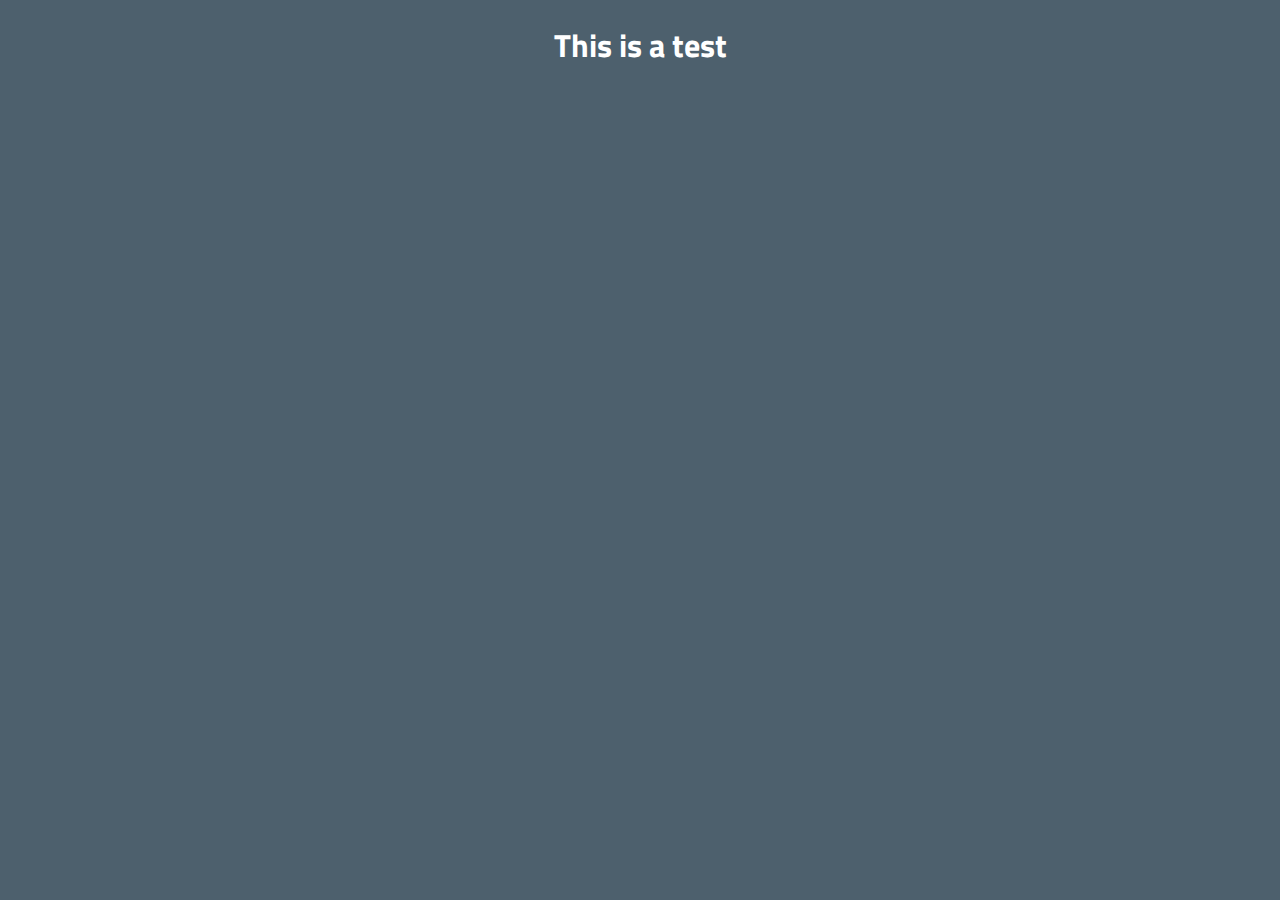
==== index.html @ c3264b8a "Initial commit, added index.html test page" ====
<!DOCTYPE html>
<!-- font-family: 'Titillium Web', sans-serif; -->

<html lang="en">
  <head>
    <meta charset="utf-8">
    <link href="https://fonts.googleapis.com/css?family=Titillium+Web" rel="stylesheet">
  <style>
  body {
  	background-color: #4d606d;
  }
  html, body, div, span, applet, object, iframe,
h1, h2, h3, h4, h5, h6, p, blockquote, pre,
a, abbr, acronym, address, big, cite, code,
del, dfn, em, img, ins, kbd, q, s, samp,
small, strike, strong, sub, sup, tt, var,
b, u, i, center,
dl, dt, dd, ol, ul, li,
fieldset, form, label, legend,
table, caption, tbody, tfoot, thead, tr, th, td,
article, aside, canvas, details, embed, 
figure, figcaption, footer, header, hgroup, 
menu, nav, output, ruby, section, summary,
time, mark, audio, video {
	font-family: 'Titillium Web', sans-serif;
	vertical-align: baseline;
	text-align: center;
	color: #FFFFFF;
}
</style>

<title> Test page </title>

</head>
<body>
<h1> This is a test </h1>

	</body>

	</html>
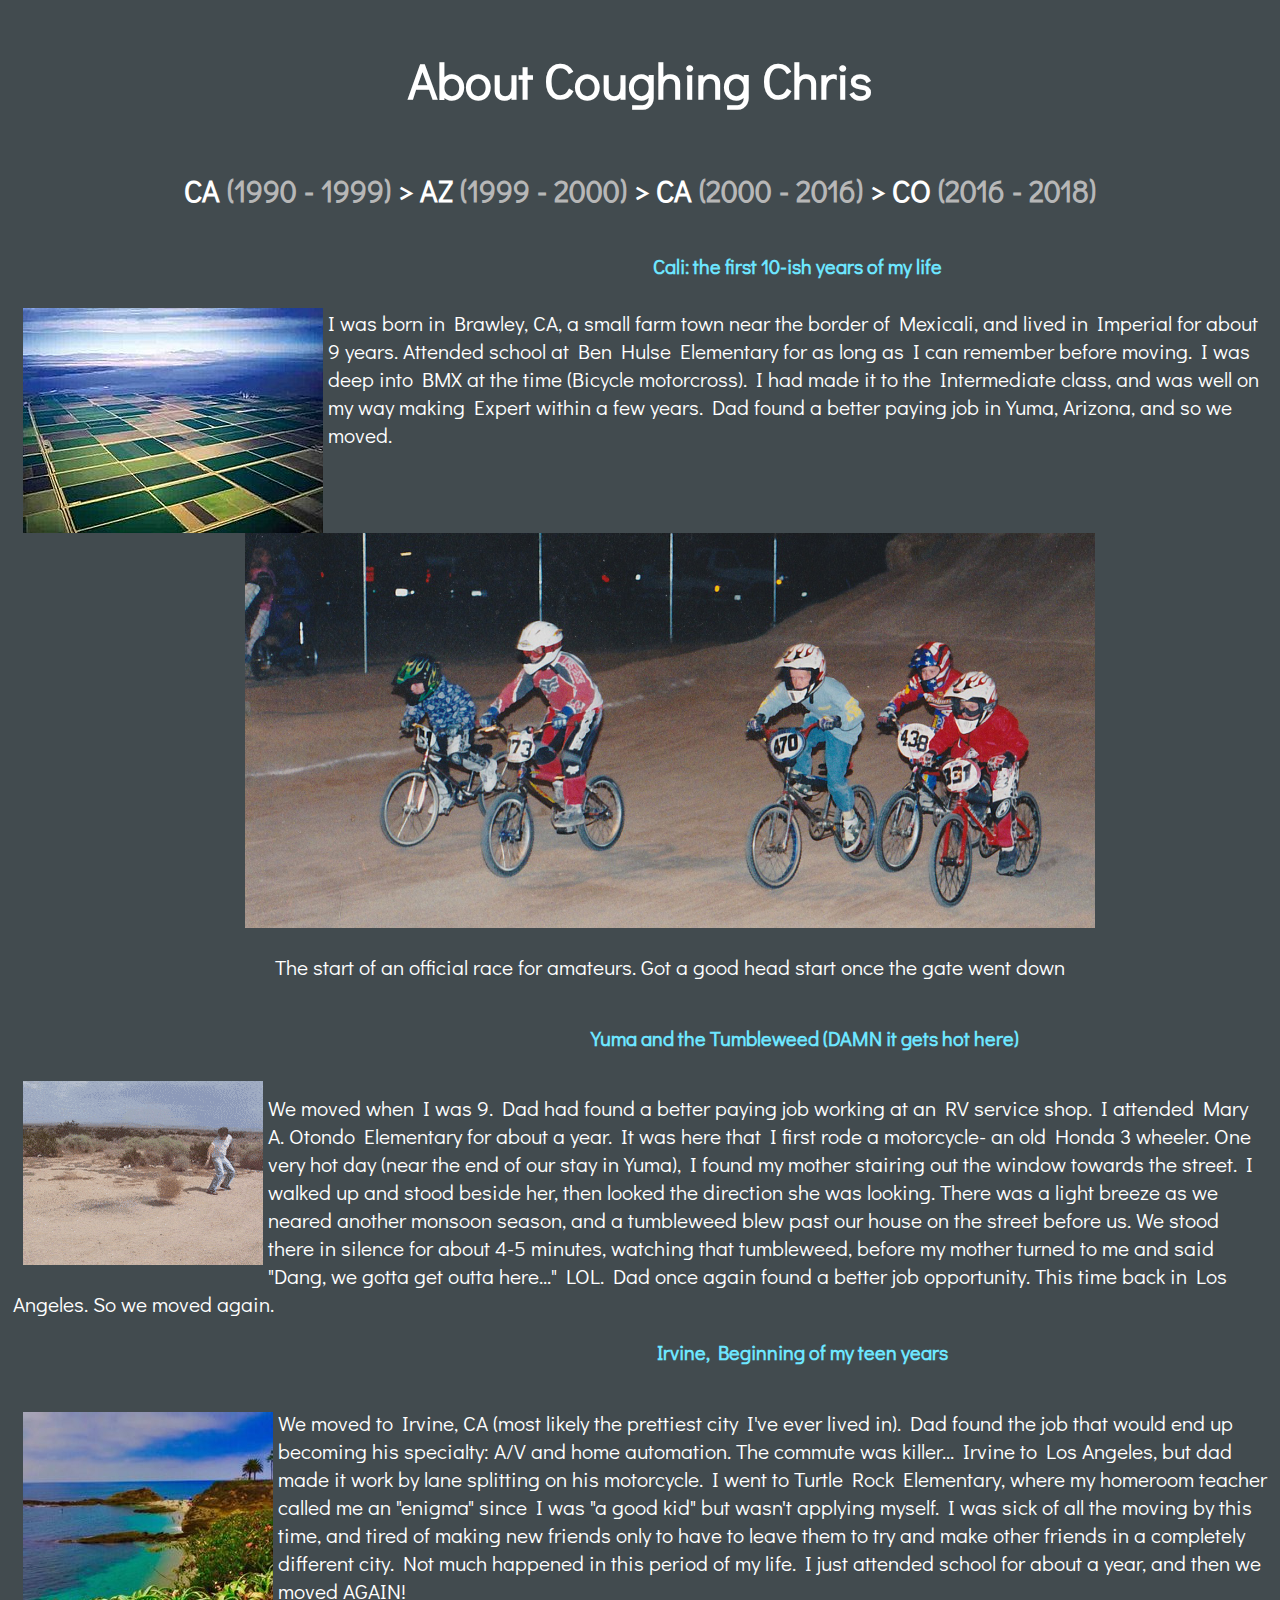
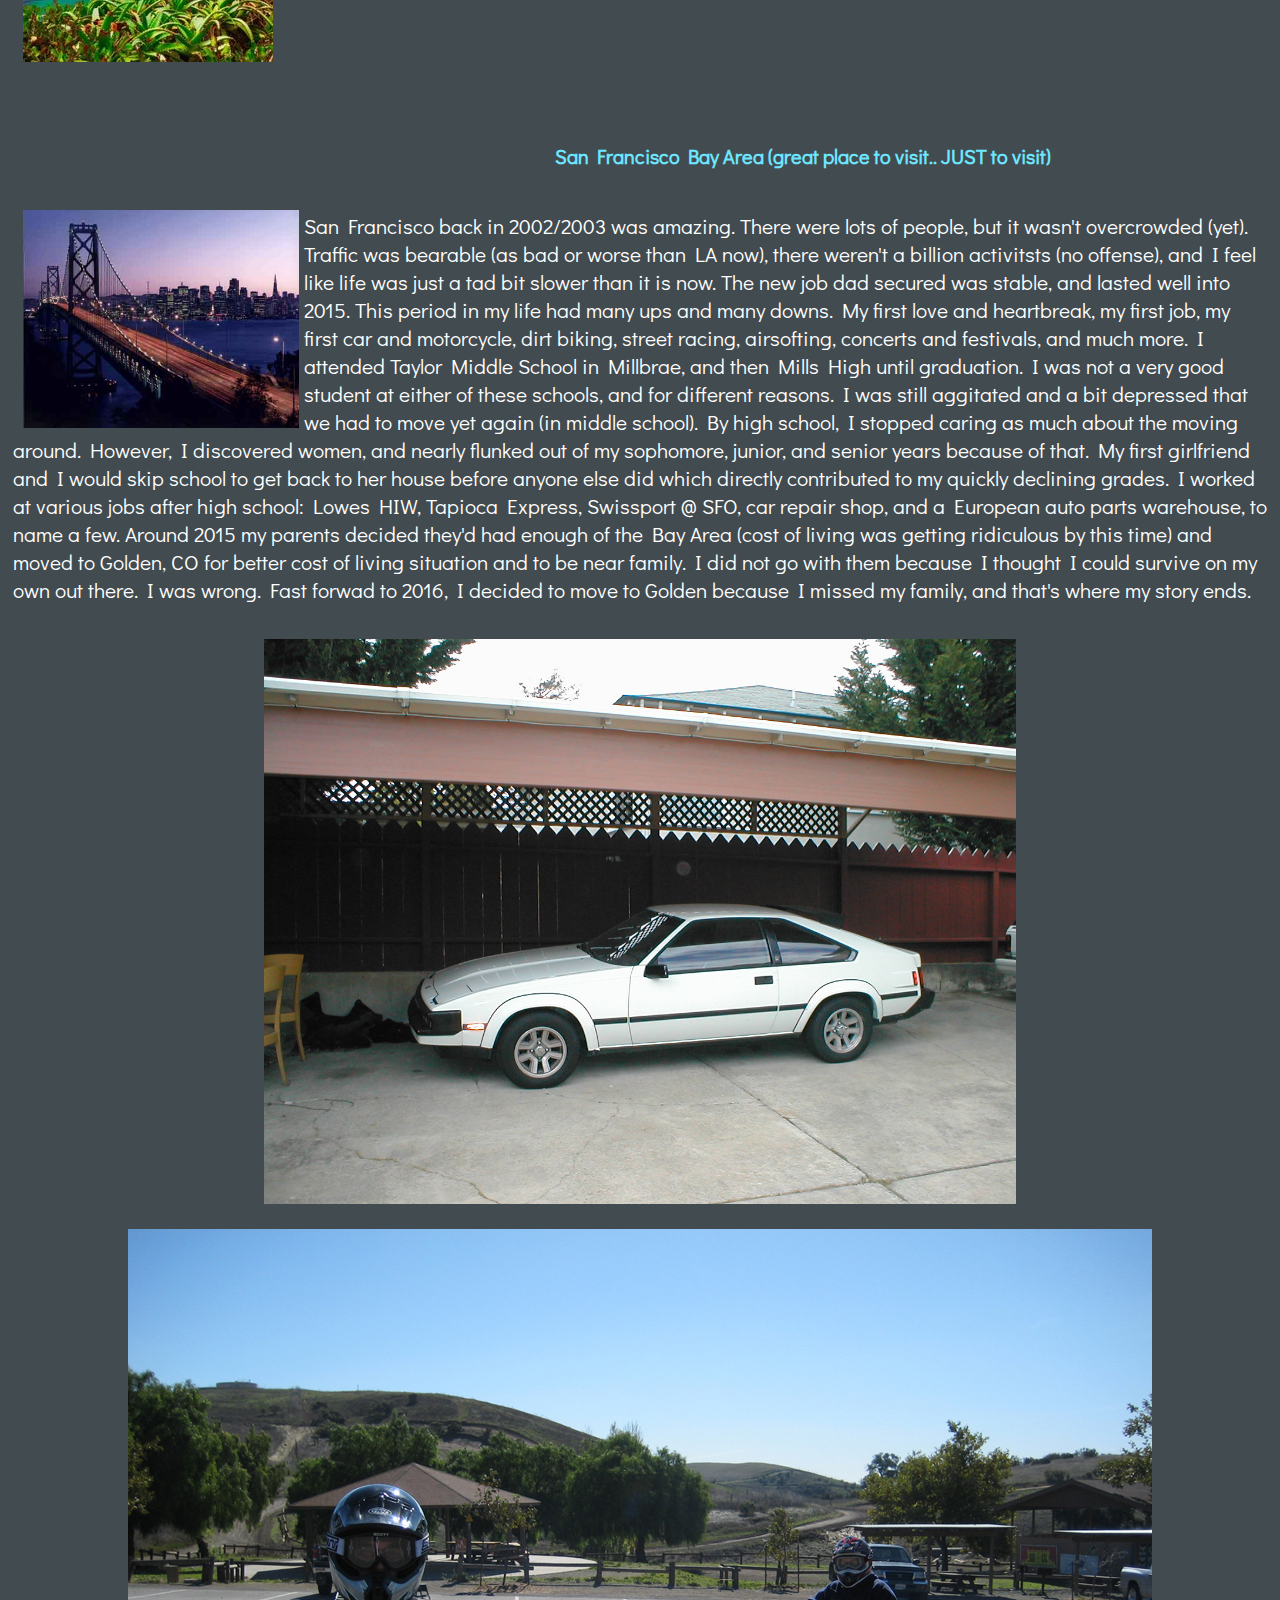
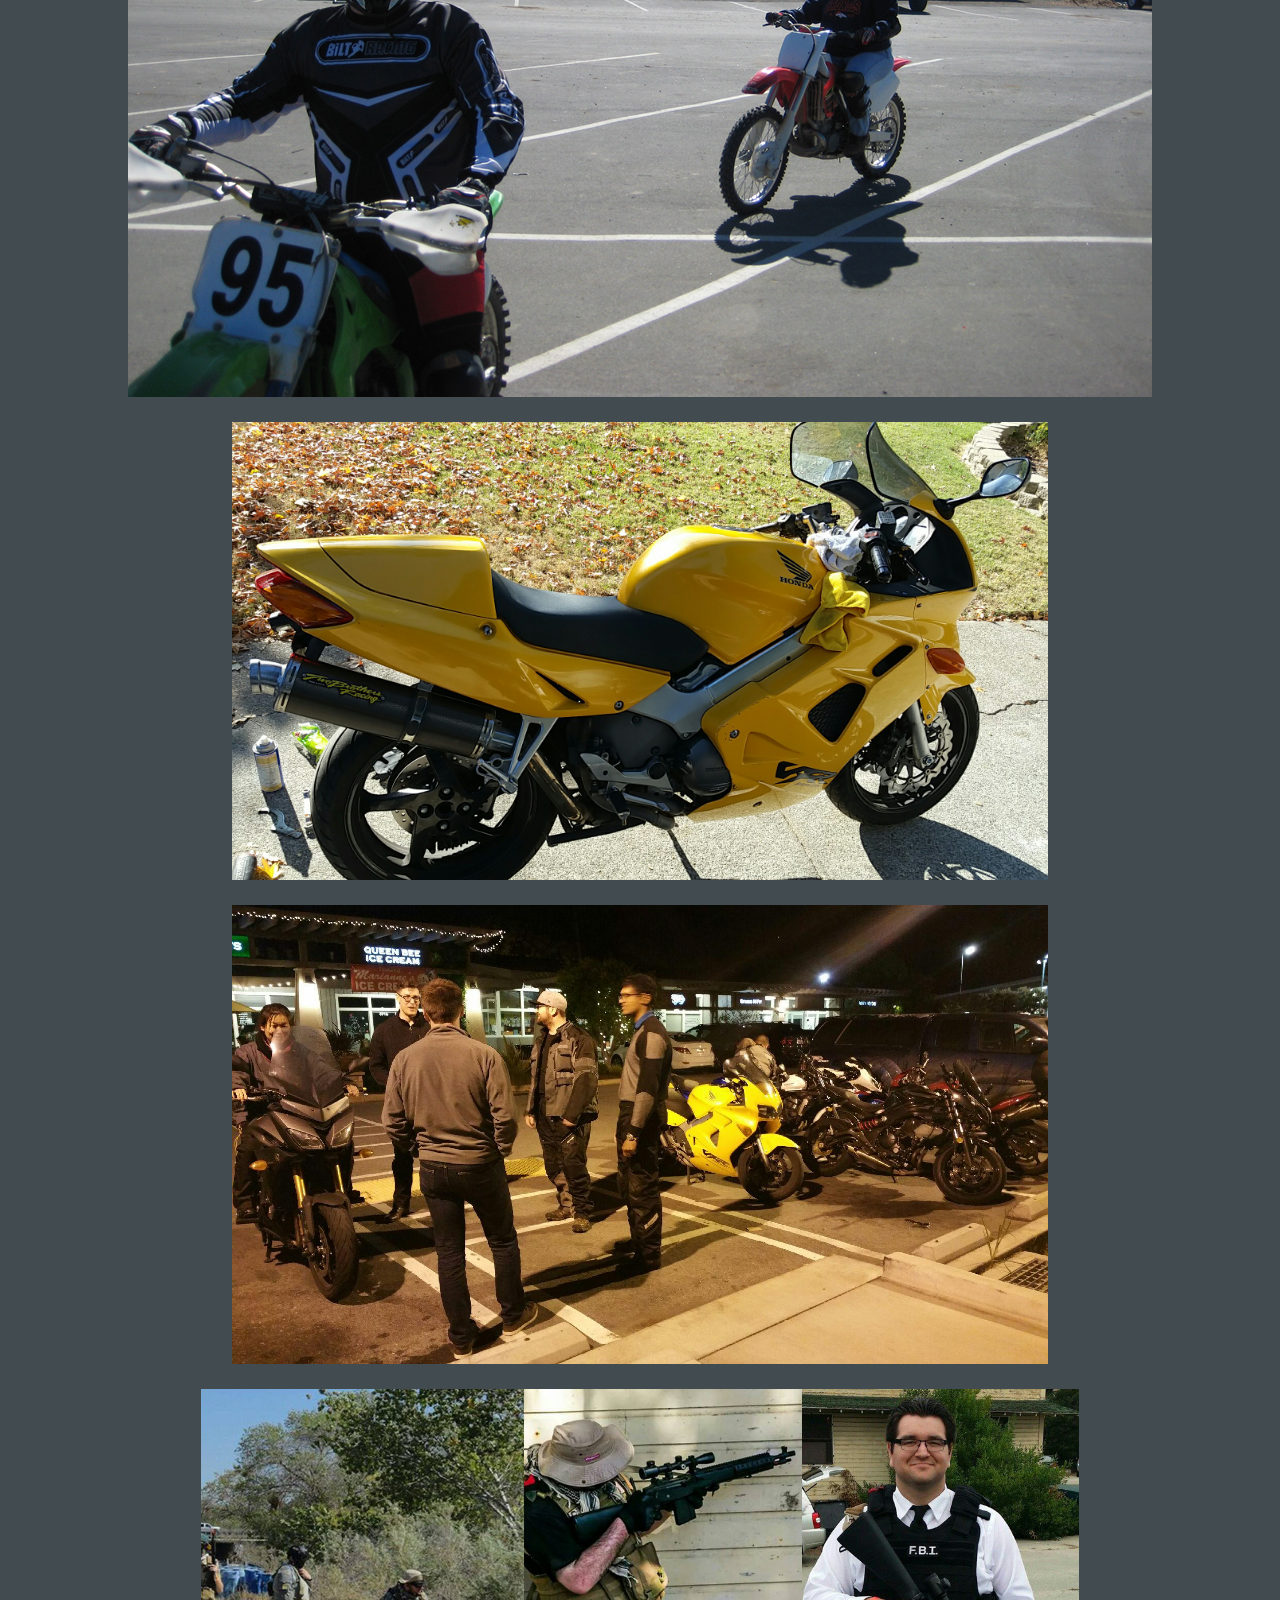
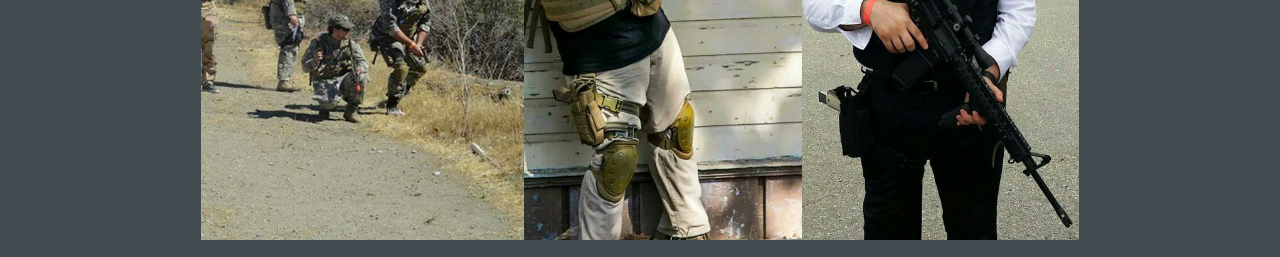
==== commit cae2b7ed: "8 minute presentation" ====
--- a/index.html
+++ b/index.html
@@ -1,40 +1,85 @@
 <!DOCTYPE html>
-<!-- font-family: 'Titillium Web', sans-serif; -->
-
 <html lang="en">
   <head>
-    <meta charset="utf-8">
-    <link href="https://fonts.googleapis.com/css?family=Titillium+Web" rel="stylesheet">
-  <style>
-  body {
-  	background-color: #4d606d;
-  }
-  html, body, div, span, applet, object, iframe,
-h1, h2, h3, h4, h5, h6, p, blockquote, pre,
-a, abbr, acronym, address, big, cite, code,
-del, dfn, em, img, ins, kbd, q, s, samp,
-small, strike, strong, sub, sup, tt, var,
-b, u, i, center,
-dl, dt, dd, ol, ul, li,
-fieldset, form, label, legend,
-table, caption, tbody, tfoot, thead, tr, th, td,
-article, aside, canvas, details, embed, 
-figure, figcaption, footer, header, hgroup, 
-menu, nav, output, ruby, section, summary,
-time, mark, audio, video {
-	font-family: 'Titillium Web', sans-serif;
-	vertical-align: baseline;
-	text-align: center;
-	color: #FFFFFF;
-}
-</style>
+    <div class="container">
+    <div class="row">
+    <link rel="stylesheet" href="https://stackpath.bootstrapcdn.com/bootstrap/4.1.3/css/bootstrap.min.css" integrity="sha384-MCw98/SFnGE8fJT3GXwEOngsV7Zt27NXFoaoApmYm81iuXoPkFOJwJ8ERdknLPMO" crossorigin="anonymous">
 
-<title> Test page </title>
+    <link rel="stylesheet" href="styles.css">
+      <link href="https://fonts.googleapis.com/css?family=Didact+Gothic" rel="stylesheet">
+      
+  <title> Coughing Chris </title>
+</head>
+</div>
+<body>
+  <div class="container">
+    <div class="row">
+  <header>
+    <h1 style="text-align: center"> About Coughing Chris </h1>
+    <hr class="style11" />
+    <h1 style="text-align: center; font-size: 30px"> CA <span style = "color: #b7b7b7">(1990 - 1999)</span> > AZ <span style = "color: #b7b7b7">(1999 - 2000)</span> > CA <span style = "color: #b7b7b7">(2000 - 2016)</span> > CO <span style = "color: #b7b7b7">(2016 - 2018)</span> </h1>
+    <hr class="style11" />
+  </header>
 
-</head>
-<body>
-<h1> This is a test </h1>
+<section>
+  <img src="img/imp-valley-fields.jpg" alt="farmland of imperial" style="float: left; padding: 55px 5px 0px 10px" />
 
+    <h2 style="color: #6de6ff; text-align: center; font-size: 20px">Cali: the first 10-ish years of my life </h2>
+    <hr class="style11" />
+    
+      <p style="text-align: left; margin: 0px 0px 70px 0px"> I was born in Brawley, CA, a small farm town near the border of Mexicali, and lived in Imperial for about 9 years. Attended school at Ben Hulse Elementary for as long as I can remember before moving. I was deep into BMX at the time (Bicycle motorcross). I had made it to the Intermediate class, and was well on my way making Expert within a few years. Dad found a better paying job in Yuma, Arizona, and so we moved. </p>
+
+      <hr class="style11" />
+      <center><img src="img/bmx.jpg" alt="bmx" style=" max-width: 850px; height: auto; padding: 0px 0px 0px 60px" />
+        <p style="padding: 0px 0px 0px 60px"> The start of an official race for amateurs. Got a good head start once the gate went down </p>
+      </center>
+      <hr class="style11" />
+
+</section>
+
+<section>
+    <h2 style="color: #6de6ff; text-align: center; font-size: 20px; padding: 0px 0px 0px 330px">Yuma and the Tumbleweed (DAMN it gets hot here) </h2>
+    <hr class="style11" />
+
+      <img src="img/tumbleweed.gif" alt="tumbleweed" style="float: left; margin: 0px 5px 0px 10px" />
+      <p style="text-align: left"> We moved when I was 9. Dad had found a better paying job working at an RV service shop. I attended Mary A. Otondo Elementary for about a year. It was here that I first rode a motorcycle- an old Honda 3 wheeler. One very hot day (near the end of our stay in Yuma), I found my mother stairing out the window towards the street. I walked up and stood beside her, then looked the direction she was looking. There was a light breeze as we neared another monsoon season, and a tumbleweed blew past our house on the street before us. We stood there in silence for about 4-5 minutes, watching that tumbleweed, before my mother turned to me and said "Dang, we gotta get outta here..." LOL. Dad once again found a better job opportunity. This time back in Los Angeles. So we moved again. </p>
+</section>
+  
+<section class="one">
+    <h2 style="padding: 0px 0px 0px 325px; color: #6de6ff; text-align: center; font-size: 20px">Irvine, Beginning of my teen years </h2>
+    <img src="img/irvine.jpg" alt="irvine" style="float: left; padding: 30px 5px 0px 10px" />
+    <hr class="style11" />
+
+      <p style="text-align: left"> We moved to Irvine, CA (most likely the prettiest city I've ever lived in). Dad found the job that would end up becoming his specialty: A/V and home automation. The commute was killer... Irvine to Los Angeles, but dad made it work by lane splitting on his motorcycle. I went to Turtle Rock Elementary, where my homeroom teacher called me an "enigma" since I was "a good kid" but wasn't applying myself. I was sick of all the moving by this time, and tired of making new friends only to have to leave them to try and make other friends in a completely different city. Not much happened in this period of my life. I just attended school for about a year, and then we moved AGAIN!</p>
+
+</section>
+
+<section>
+    <h2 style="padding: 0px 0px 0px 325px; color: #6de6ff; text-align: center; font-size: 20px">San Francisco Bay Area (great place to visit.. JUST to visit) </h2>
+    <img src="img/sfbridge.jpg" alt="san francisco bridge" style="float: left; padding: 25px 5px 0px 10px; width: 22%; height: auto;" />
+    <hr class="style11" />
+
+      <p style="text-align: left"> San Francisco back in 2002/2003 was amazing. There were lots of people, but it wasn't overcrowded (yet). Traffic was bearable (as bad or worse than LA now), there weren't a billion activitsts (no offense), and I feel like life was just a tad bit slower than it is now. The new job dad secured was stable, and lasted well into 2015. This period in my life had many ups and many downs. My first love and heartbreak, my first job, my first car and motorcycle, dirt biking, street racing, airsofting, concerts and festivals, and much more. I attended Taylor Middle School in Millbrae, and then Mills High until graduation. I was not a very good student at either of these schools, and for different reasons. I was still aggitated and a bit depressed that we had to move yet again (in middle school). By high school, I stopped caring as much about the moving around. However, I discovered women, and nearly flunked out of my sophomore, junior, and  senior years because of that. My first girlfriend and I would skip school to get back to her house before anyone else did which directly contributed to my quickly declining grades. I worked at various jobs after high school: Lowes HIW, Tapioca Express, Swissport @ SFO, car repair shop, and a European auto parts warehouse, to name a few. Around 2015 my parents decided they'd had enough of the Bay Area (cost of living was getting ridiculous by this time) and moved to Golden, CO for better cost of living situation and to be near family. I did not go with them because I thought I could survive on my own out there. I was wrong. Fast forwad to 2016, I decided to move to Golden because I missed my family, and that's where my story ends. </p>
+<hr class="style11"/>
+
+</section>
+
+
+<center>
+  <img src="img/supracelica.JPG" style="width: 60%">
+  <br>
+  <br>
+  <img src="img/motox.jpg">
+  <br>
+  <br>
+  <img src="img/vfr.jpg" style="width: 65%">
+  <br>
+  <br>
+  <img src="img/vfr2.jpg" style="width: 65%">
+  <br>
+  <br>
+  <img src="img/airsoft.jpg" style="width: 70%">
+</div>
+  
 	</body>
-
 	</html>--- a/styles.css
+++ b/styles.css
@@ -0,0 +1,35 @@
+body {
+	background-color: #424b4f;
+	padding: 5px;
+  }
+  html, body, div, span, applet, object, iframe,
+h1, h2, h3, h4, h5, h6, p, blockquote, pre,
+a, abbr, acronym, address, big, cite, code,
+del, dfn, em, img, ins, kbd, q, s, samp,
+small, strike, strong, sub, sup, tt, var,
+b, u, i, center,
+dl, dt, dd, ol, ul, li,
+fieldset, form, label, legend,
+table, caption, tbody, tfoot, thead, tr, th, td,
+article, aside, canvas, details, embed, 
+figure, figcaption, footer, header, hgroup, 
+menu, nav, output, ruby, section, summary,
+time, mark, audio, video {
+
+	font-family: 'Didact Gothic', sans-serif;
+	color: #FFFFFF;
+}
+.one {
+  padding: 0px 0px 100px 0px;
+}
+h1 {
+  font-size: 50px;
+}
+p {
+font-size: 21px;
+}
+hr.style11 {
+  height: 6px;
+  background: url('http://ibrahimjabbari.com/english/images/hr-11.png') repeat-x 0 0;
+    border: 0; 
+}
